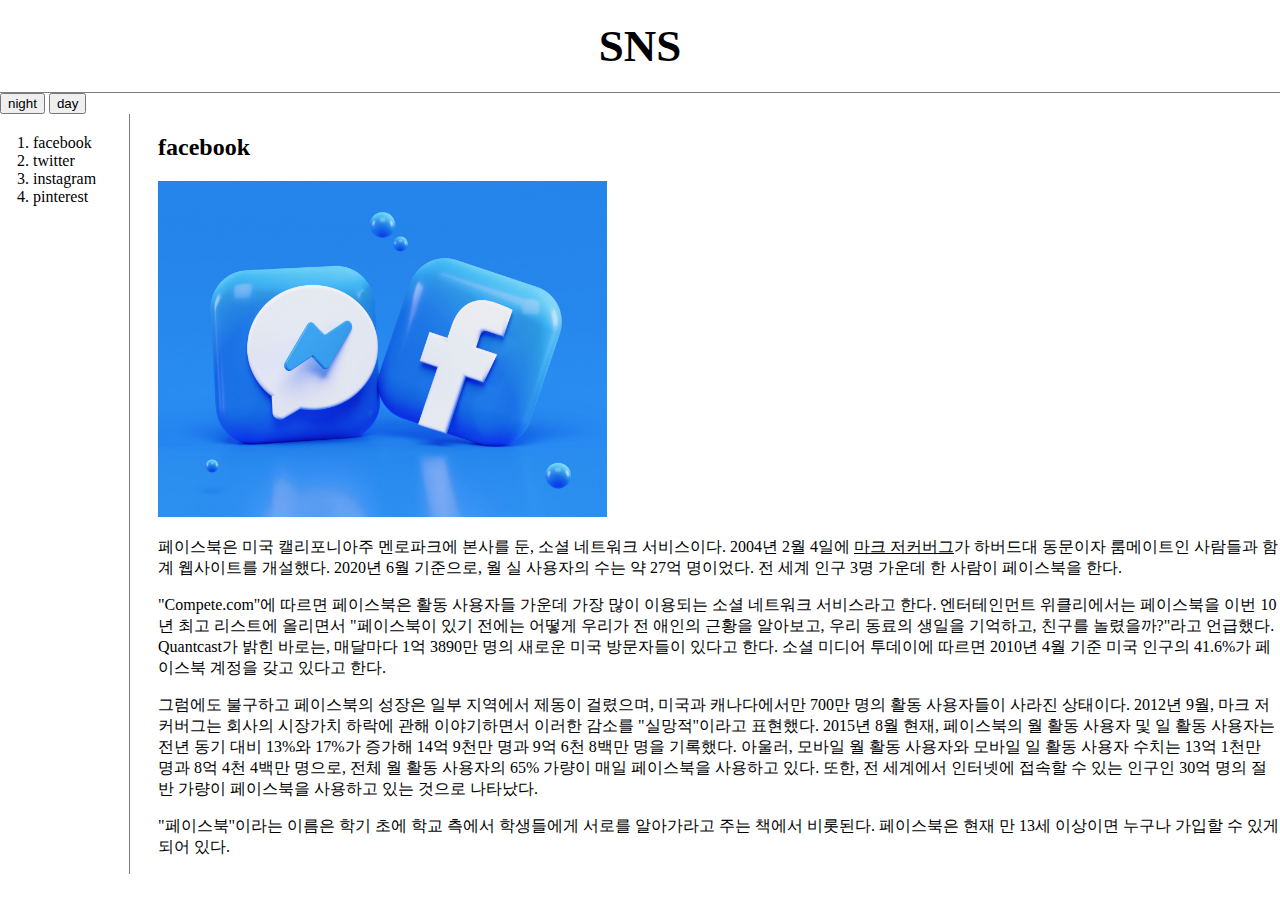
==== 1.html @ b107389a "first version" ====
<!doctype html>
<html>
<head>
<title>WEB1-facebook</title>
<meta charset="utf-8">
<link rel="stylesheet" href="style.css">
</head>
<body>
<h1><a href="index.html">SNS</a></h1>
<input type="button" value="night" onclick="
document.querySelector('body').style.backgroundColor='black';
document.querySelector('body').style.color='white';
">
<input type="button" value="day" onclick="
document.querySelector('body').style.backgroundColor='white';
document.querySelector('body').style.color='black';
">
<div id="grid">
<ol>
<li><a href="1.html">facebook</a></li>
<li><a href="2.html">twitter</a></li>
<li><a href="3.html">instagram</a></li>
<li><a href="4.html">pinterest</a></li>
</ol>
<div id="article">
<h2>facebook</h2>
<img src="facebook.jpg" width="40%">
<p>페이스북은 미국 캘리포니아주 멘로파크에 본사를 둔, 소셜 네트워크 서비스이다. 2004년 2월 4일에 <a href="https://ko.wikipedia.org/wiki/%EB%A7%88%ED%81%AC_%EC%A0%80%EC%BB%A4%EB%B2%84%EA%B7%B8"
target="_blank" title="마크 엘리엇 주커버그는 미국의 프로그래머 및 인터넷 사업가이며, 페이스북 설립자이자 현재 CEO이다"><u>마크 저커버그</u></a>가 하버드대 동문이자 룸메이트인 사람들과 함계 웹사이트를 개설했다. 2020년 6월 기준으로, 월 실 사용자의 수는 약 27억 명이었다. 전 세계 인구 3명 가운데 한 사람이 페이스북을 한다.</p>

<p>"Compete.com"에 따르면 페이스북은 활동 사용자들 가운데 가장 많이 이용되는 소셜 네트워크 서비스라고 한다. 엔터테인먼트 위클리에서는 페이스북을 이번 10년 최고 리스트에 올리면서 "페이스북이 있기 전에는 어떻게 우리가 전 애인의 근황을 알아보고, 우리 동료의 생일을 기억하고, 친구를 놀렸을까?"라고 언급했다. Quantcast가 밝힌 바로는, 매달마다 1억 3890만 명의 새로운 미국 방문자들이 있다고 한다. 소셜 미디어 투데이에 따르면 2010년 4월 기준 미국 인구의 41.6%가 페이스북 계정을 갖고 있다고 한다.</p>

<p>그럼에도 불구하고 페이스북의 성장은 일부 지역에서 제동이 걸렸으며, 미국과 캐나다에서만 700만 명의 활동 사용자들이 사라진 상태이다. 2012년 9월, 마크 저커버그는 회사의 시장가치 하락에 관해 이야기하면서 이러한 감소를 "실망적"이라고 표현했다. 2015년 8월 현재, 페이스북의 월 활동 사용자 및 일 활동 사용자는 전년 동기 대비 13%와 17%가 증가해 14억 9천만 명과 9억 6천 8백만 명을 기록했다. 아울러, 모바일 월 활동 사용자와 모바일 일 활동 사용자 수치는 13억 1천만 명과 8억 4천 4백만 명으로, 전체 월 활동 사용자의 65% 가량이 매일 페이스북을 사용하고 있다. 또한, 전 세계에서 인터넷에 접속할 수 있는 인구인 30억 명의 절반 가량이 페이스북을 사용하고 있는 것으로 나타났다.</p>

<p>"페이스북"이라는 이름은 학기 초에 학교 측에서 학생들에게 서로를 알아가라고 주는 책에서 비롯된다. 페이스북은 현재 만 13세 이상이면 누구나 가입할 수 있게 되어 있다.</p>

</div>
</div>
</body>
</html>
---- style.css ----
body{
margin:0;
}
a{
color:black;
text-decoration: none;
}
h1{
font-size:45px;
text-align:center;
border-bottom:1px solid gray;
margin:0;
padding:20px;
}
ol{
border-right:1px solid gray;
width:76px;
margin:0;
padding:20px;
padding-left:33px;
}
#grid{
display: grid;
grid-template-columns: 150px 1fr;
}
#article{
padding-left: 8px;
}
@media(max-width:800px) {
#grid{
display: block;
}
ol{
border-right: none;
}
h1{
border-bottom: none;
}
}
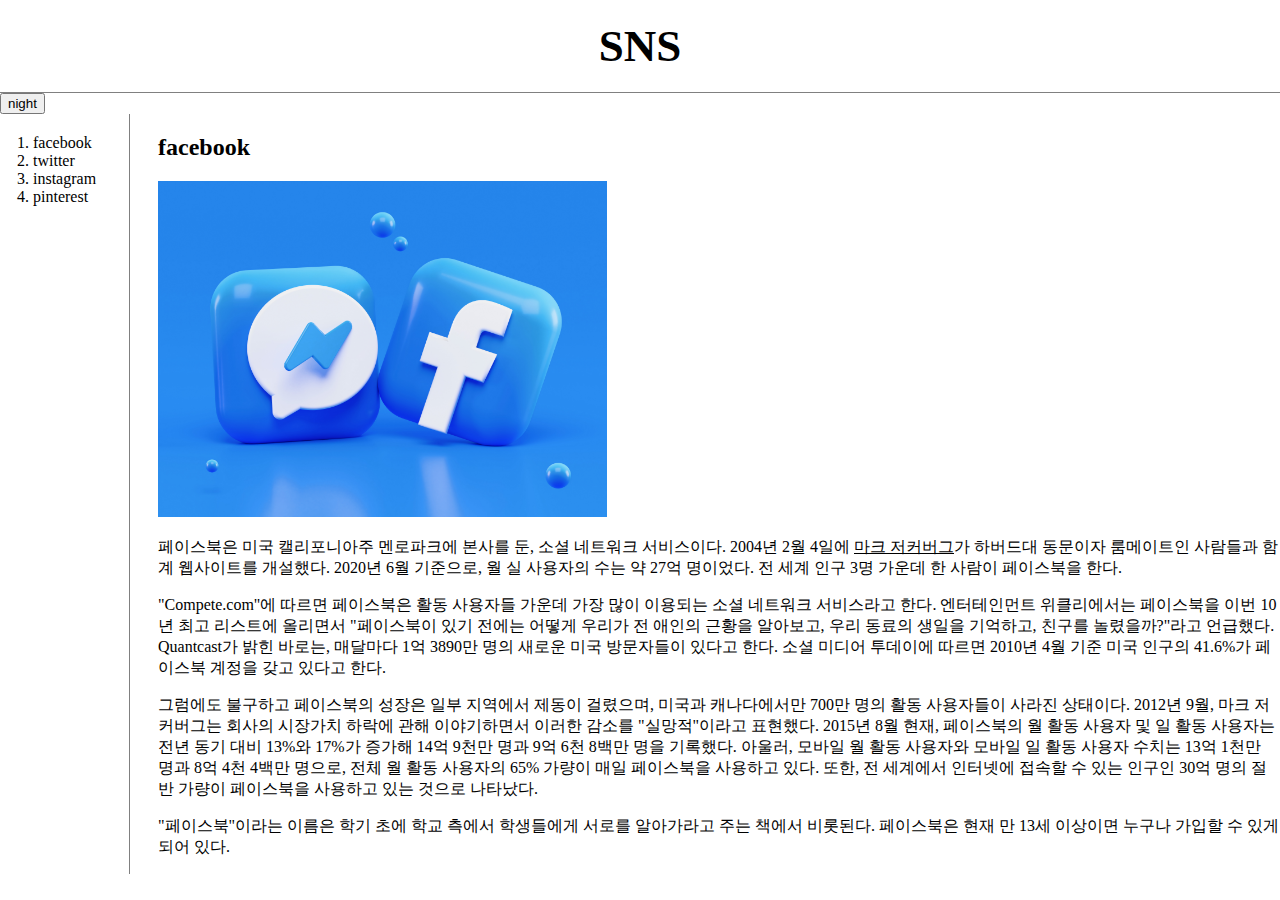
==== commit 32494bcc: "second version" ====
--- a/1.html
+++ b/1.html
@@ -8,12 +8,31 @@
 <body>
 <h1><a href="index.html">SNS</a></h1>
 <input type="button" value="night" onclick="
-document.querySelector('body').style.backgroundColor='black';
-document.querySelector('body').style.color='white';
-">
-<input type="button" value="day" onclick="
-document.querySelector('body').style.backgroundColor='white';
-document.querySelector('body').style.color='black';
+      var target = document.querySelector('body');
+      if(this.value === 'night'){
+      target.style.backgroundColor='black';
+      target.style.color='white';
+      this.value = 'day';
+
+      var alist = document.querySelectorAll('a');
+      var i = 0;
+      while(i < alist.length){
+       alist[i].style.color = 'powderblue';
+       i = i + 1;
+     }
+
+    } else {
+      target.style.backgroundColor='white';
+      target.style.color='black';
+      this.value = 'night'
+
+      var alist = document.querySelectorAll('a');
+      var i = 0;
+      while(i < alist.length){
+       alist[i].style.color = 'blue';
+       i = i + 1;
+     }
+  }
 ">
 <div id="grid">
 <ol>
